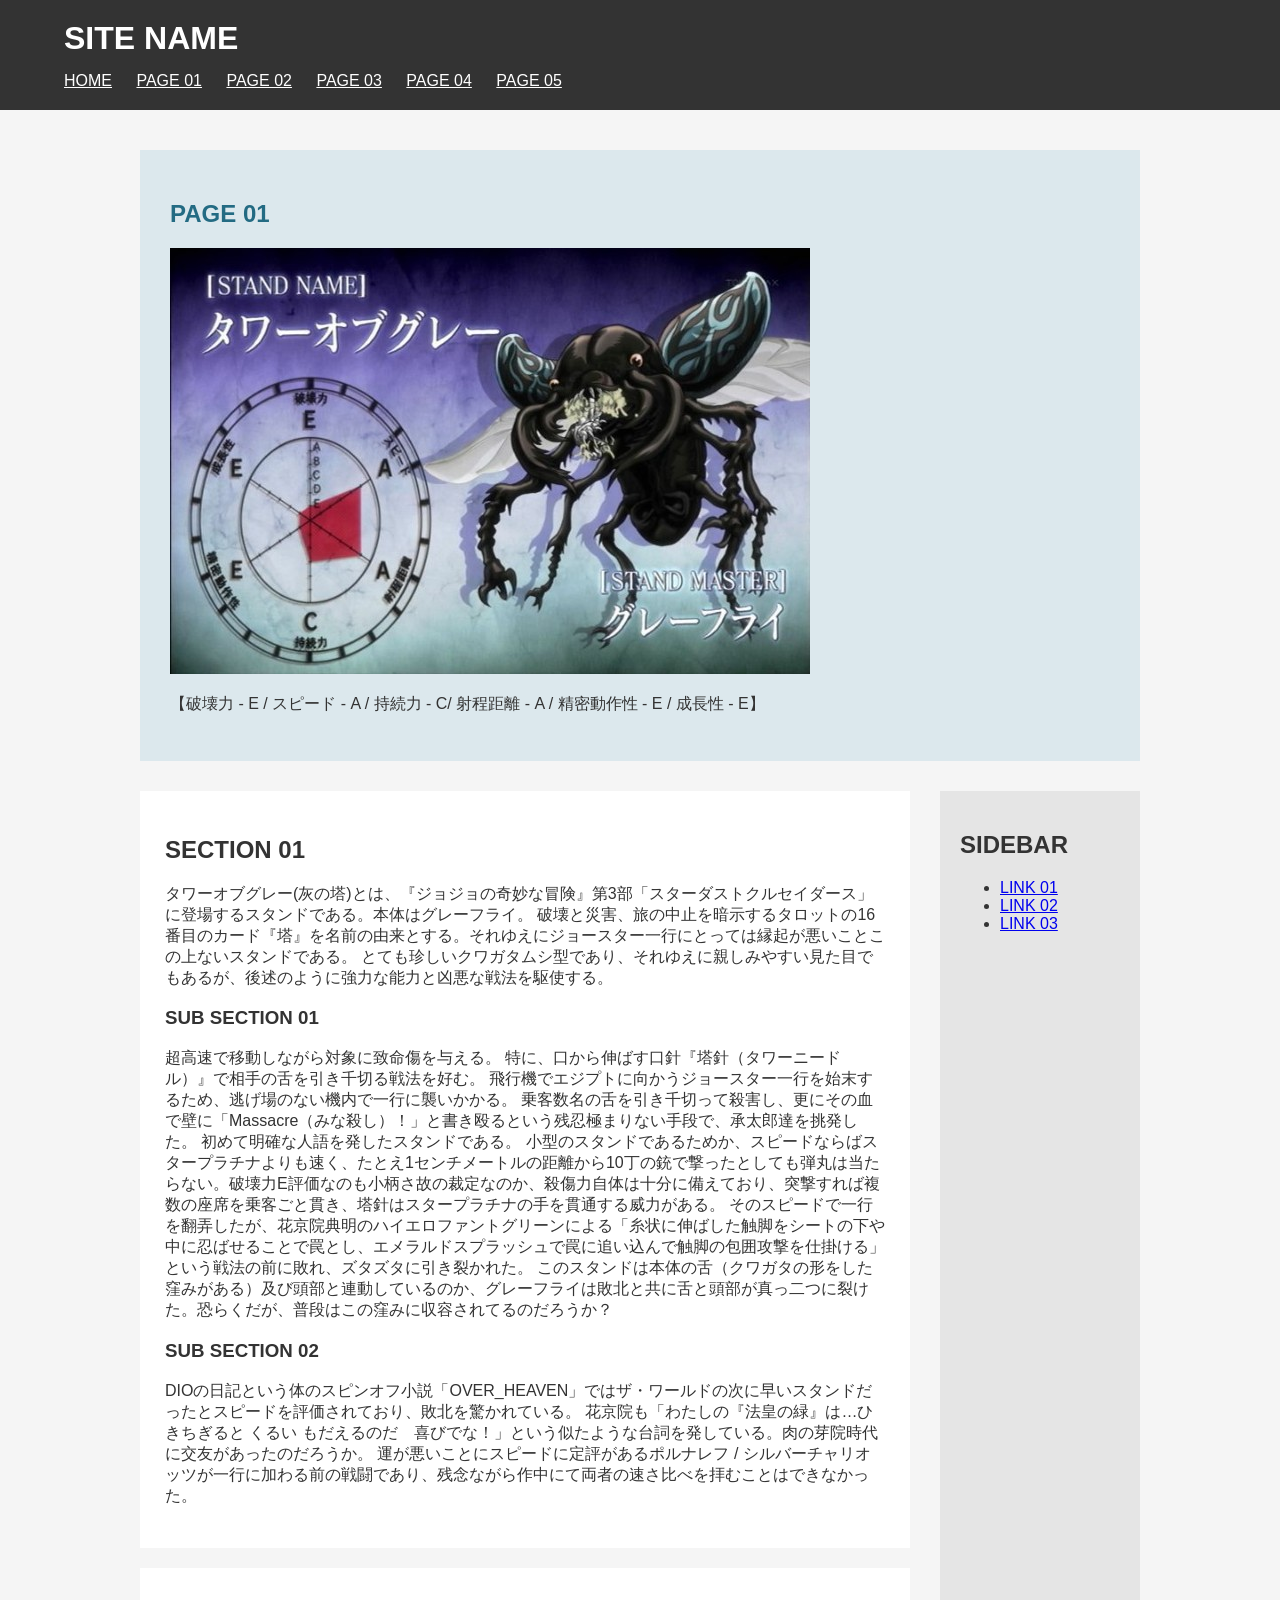
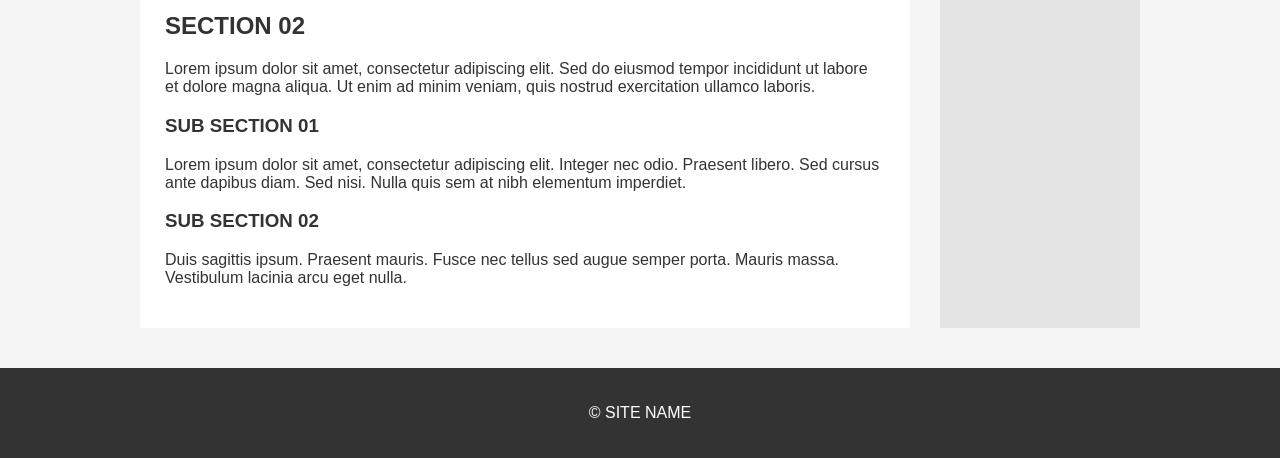
==== id-class-custom/page01.html @ 22044bd8 "Add files via upload" ====
<!DOCTYPE html>
<html lang="ja">

<head>
  <meta charset="UTF-8">
  <title>PAGE 01</title>
  <link rel="stylesheet" href="style.css">
</head>

<body id="page01" class="lower">
  <header>
    <h1>SITE NAME</h1>
    <nav>
      <a href="index.html">HOME</a>
      <a href="page01.html">PAGE 01</a>
      <a href="page02.html">PAGE 02</a>
      <a href="page03.html">PAGE 03</a>
      <a href="page04.html">PAGE 04</a>
      <a href="page05.html">PAGE 05</a>
    </nav>
  </header>

  <main>
    <section class="page-heading">
      <h2>PAGE 01</h2>
      <img src="img/tawer.jpg" alt="メインビジュアル">
      <p>【破壊力 - E / スピード - A / 持続力 - C/ 射程距離 - A / 精密動作性 - E / 成長性 - E】</p>
    </section>

    <div class="layout">
      <article>
        <section>
          <h2>SECTION 01</h2>
          <p>タワーオブグレー(灰の塔)とは、『ジョジョの奇妙な冒険』第3部「スターダストクルセイダース」に登場するスタンドである。本体はグレーフライ。

            破壊と災害、旅の中止を暗示するタロットの16番目のカード『塔』を名前の由来とする。それゆえにジョースター一行にとっては縁起が悪いことこの上ないスタンドである。

            とても珍しいクワガタムシ型であり、それゆえに親しみやすい見た目でもあるが、後述のように強力な能力と凶悪な戦法を駆使する。</p>

          <h3>SUB SECTION 01</h3>
          <p>超高速で移動しながら対象に致命傷を与える。

            特に、口から伸ばす口針『塔針（タワーニードル）』で相手の舌を引き千切る戦法を好む。

            飛行機でエジプトに向かうジョースター一行を始末するため、逃げ場のない機内で一行に襲いかかる。

            乗客数名の舌を引き千切って殺害し、更にその血で壁に「Massacre（みな殺し）！」と書き殴るという残忍極まりない手段で、承太郎達を挑発した。

            初めて明確な人語を発したスタンドである。

            小型のスタンドであるためか、スピードならばスタープラチナよりも速く、たとえ1センチメートルの距離から10丁の銃で撃ったとしても弾丸は当たらない。破壊力E評価なのも小柄さ故の裁定なのか、殺傷力自体は十分に備えており、突撃すれば複数の座席を乗客ごと貫き、塔針はスタープラチナの手を貫通する威力がある。

            そのスピードで一行を翻弄したが、花京院典明のハイエロファントグリーンによる「糸状に伸ばした触脚をシートの下や中に忍ばせることで罠とし、エメラルドスプラッシュで罠に追い込んで触脚の包囲攻撃を仕掛ける」という戦法の前に敗れ、ズタズタに引き裂かれた。

            このスタンドは本体の舌（クワガタの形をした窪みがある）及び頭部と連動しているのか、グレーフライは敗北と共に舌と頭部が真っ二つに裂けた。恐らくだが、普段はこの窪みに収容されてるのだろうか？</p>

          <h3>SUB SECTION 02</h3>
          <p>DIOの日記という体のスピンオフ小説「OVER_HEAVEN」ではザ・ワールドの次に早いスタンドだったとスピードを評価されており、敗北を驚かれている。

            花京院も「わたしの『法皇の緑』は…ひきちぎると くるい もだえるのだ　喜びでな！」という似たような台詞を発している。肉の芽院時代に交友があったのだろうか。

            運が悪いことにスピードに定評があるポルナレフ / シルバーチャリオッツが一行に加わる前の戦闘であり、残念ながら作中にて両者の速さ比べを拝むことはできなかった。</p>
        </section>

        <section>
          <h2>SECTION 02</h2>
          <p>Lorem ipsum dolor sit amet, consectetur adipiscing elit.
            Sed do eiusmod tempor incididunt ut labore et dolore magna aliqua.
            Ut enim ad minim veniam, quis nostrud exercitation ullamco laboris.</p>

          <h3>SUB SECTION 01</h3>
          <p>Lorem ipsum dolor sit amet, consectetur adipiscing elit.
            Integer nec odio. Praesent libero. Sed cursus ante dapibus diam.
            Sed nisi. Nulla quis sem at nibh elementum imperdiet.</p>

          <h3>SUB SECTION 02</h3>
          <p>Duis sagittis ipsum. Praesent mauris. Fusce nec tellus sed augue
            semper porta. Mauris massa. Vestibulum lacinia arcu eget nulla.</p>
        </section>
      </article>

      <aside>
        <h2>SIDEBAR</h2>
        <ul>
          <li><a href="#">LINK 01</a></li>
          <li><a href="#">LINK 02</a></li>
          <li><a href="#">LINK 03</a></li>
        </ul>
      </aside>
    </div><!-- /.layout -->
  </main>

  <footer>
    <p>&copy; SITE NAME</p>
  </footer>
</body>

</html>
---- id-class-custom/style.css ----
@charset "utf-8";

/*-------------------------
  共通スタイル
-------------------------*/
/* 基本設定 */
* {
    box-sizing: border-box;
}

body {
    margin: 0;
    font-family: sans-serif;
    color: #333;
}

main {
    width: 90%;
    max-width: 1000px;
    margin: 40px auto;
}

/* ヘッダー */
header {
    padding: 20px 5%;
    background: #333;
    color: #fff;
}

header h1 {
    margin: 0 0 15px;
}

nav a {
    margin-right: 20px;
    color: #fff;
}

/* フッター */
footer {
    padding: 20px;
    background: #333;
    color: #fff;
    text-align: center;
}

#lower .page-heading img {
    width: 100%;
    height: 400px;
    object-fit: cover;
}

/*-------------------------
    HOME
-------------------------*/

/* メインビジュアル */

#home .main-visual {
    position: relative;
    text-align: center;
}

#home .main-visual img {
    width: 100%;
    height: 400px;
    object-fit: cover;
}

#home .main-visual h2 {
    margin-top: 20px;
}

/* コンテンツ */
#home .contents {
    margin-top: 40px;
    padding: 30px;
    background: #f0f0f0;
}

/*-------------------------
  仮想ページ共通
-------------------------*/

/* 基本設定 */
.lower {
    background: #f5f5f5;
}

/* ページ見出し */
.lower .page-heading {
    padding: 30px;
    background: #dce8ed;
}

/* 2カラムレイアウト */
.lower .layout {
    display: flex;
    gap: 30px;
    margin-top: 30px;
}

.lower article {
    flex: 1;
}

.lower article section {
    margin-bottom: 20px;
    padding: 25px;
    background: #fff;
}

.lower article section:last-of-type {
    margin-bottom: 0;
}

.lower aside {
    width: 200px;
    padding: 20px;
    background: #e5e5e5;
}

/*-------------------------
  PAGE 01
-------------------------*/

/* このページ固有のスタイル */
#page01 .page-heading h2 {
    color: #236b83;
}


/*-------------------------
  PAGE 02
-------------------------*/

#page02 .page-heading h2 {
    color: #236b83;
}



/*-------------------------
  
-------------------------*/
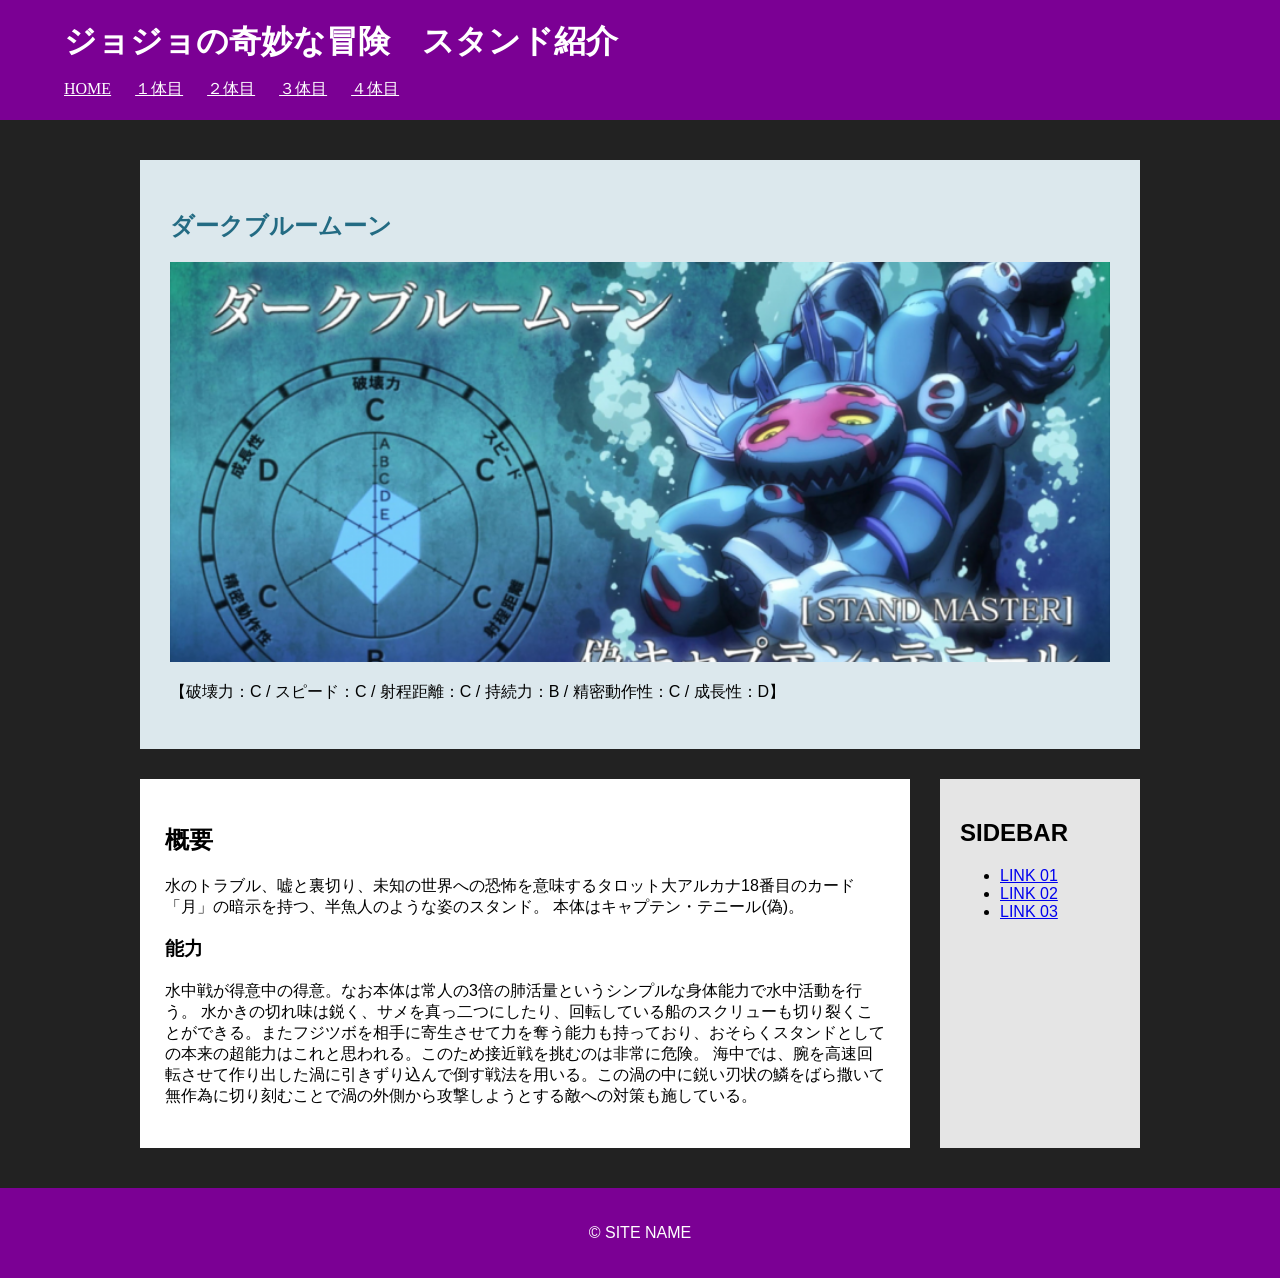
==== commit ca58f8a5: "Add files via upload" ====
--- a/id-class-custom/page01.html
+++ b/id-class-custom/page01.html
@@ -9,74 +9,38 @@
 
 <body id="page01" class="lower">
   <header>
-    <h1>SITE NAME</h1>
+    <h1>ジョジョの奇妙な冒険　スタンド紹介</h1>
     <nav>
       <a href="index.html">HOME</a>
-      <a href="page01.html">PAGE 01</a>
-      <a href="page02.html">PAGE 02</a>
-      <a href="page03.html">PAGE 03</a>
-      <a href="page04.html">PAGE 04</a>
-      <a href="page05.html">PAGE 05</a>
+      <a href="page01.html">１体目</a>
+      <a href="page02.html">２体目</a>
+      <a href="page03.html">３体目</a>
+      <a href="page04.html">４体目</a>
     </nav>
   </header>
 
   <main>
     <section class="page-heading">
-      <h2>PAGE 01</h2>
-      <img src="img/tawer.jpg" alt="メインビジュアル">
-      <p>【破壊力 - E / スピード - A / 持続力 - C/ 射程距離 - A / 精密動作性 - E / 成長性 - E】</p>
+      <h2>ダークブルームーン</h2>
+      <img src="img/dark.png" alt="メインビジュアル">
+      <p>【破壊力：C / スピード：C / 射程距離：C / 持続力：B / 精密動作性：C / 成長性：D】</p>
     </section>
 
     <div class="layout">
       <article>
         <section>
-          <h2>SECTION 01</h2>
-          <p>タワーオブグレー(灰の塔)とは、『ジョジョの奇妙な冒険』第3部「スターダストクルセイダース」に登場するスタンドである。本体はグレーフライ。
+          <h2>概要</h2>
+          <p>水のトラブル、嘘と裏切り、未知の世界への恐怖を意味するタロット大アルカナ18番目のカード「月」の暗示を持つ、半魚人のような姿のスタンド。
 
-            破壊と災害、旅の中止を暗示するタロットの16番目のカード『塔』を名前の由来とする。それゆえにジョースター一行にとっては縁起が悪いことこの上ないスタンドである。
+            本体はキャプテン・テニール(偽)。</p>
 
-            とても珍しいクワガタムシ型であり、それゆえに親しみやすい見た目でもあるが、後述のように強力な能力と凶悪な戦法を駆使する。</p>
+          <h3>能力</h3>
+          <p>水中戦が得意中の得意。なお本体は常人の3倍の肺活量というシンプルな身体能力で水中活動を行う。
 
-          <h3>SUB SECTION 01</h3>
-          <p>超高速で移動しながら対象に致命傷を与える。
+            水かきの切れ味は鋭く、サメを真っ二つにしたり、回転している船のスクリューも切り裂くことができる。またフジツボを相手に寄生させて力を奪う能力も持っており、おそらくスタンドとしての本来の超能力はこれと思われる。このため接近戦を挑むのは非常に危険。
 
-            特に、口から伸ばす口針『塔針（タワーニードル）』で相手の舌を引き千切る戦法を好む。
+            海中では、腕を高速回転させて作り出した渦に引きずり込んで倒す戦法を用いる。この渦の中に鋭い刃状の鱗をばら撒いて無作為に切り刻むことで渦の外側から攻撃しようとする敵への対策も施している。</p>
 
-            飛行機でエジプトに向かうジョースター一行を始末するため、逃げ場のない機内で一行に襲いかかる。
-
-            乗客数名の舌を引き千切って殺害し、更にその血で壁に「Massacre（みな殺し）！」と書き殴るという残忍極まりない手段で、承太郎達を挑発した。
-
-            初めて明確な人語を発したスタンドである。
-
-            小型のスタンドであるためか、スピードならばスタープラチナよりも速く、たとえ1センチメートルの距離から10丁の銃で撃ったとしても弾丸は当たらない。破壊力E評価なのも小柄さ故の裁定なのか、殺傷力自体は十分に備えており、突撃すれば複数の座席を乗客ごと貫き、塔針はスタープラチナの手を貫通する威力がある。
-
-            そのスピードで一行を翻弄したが、花京院典明のハイエロファントグリーンによる「糸状に伸ばした触脚をシートの下や中に忍ばせることで罠とし、エメラルドスプラッシュで罠に追い込んで触脚の包囲攻撃を仕掛ける」という戦法の前に敗れ、ズタズタに引き裂かれた。
-
-            このスタンドは本体の舌（クワガタの形をした窪みがある）及び頭部と連動しているのか、グレーフライは敗北と共に舌と頭部が真っ二つに裂けた。恐らくだが、普段はこの窪みに収容されてるのだろうか？</p>
-
-          <h3>SUB SECTION 02</h3>
-          <p>DIOの日記という体のスピンオフ小説「OVER_HEAVEN」ではザ・ワールドの次に早いスタンドだったとスピードを評価されており、敗北を驚かれている。
-
-            花京院も「わたしの『法皇の緑』は…ひきちぎると くるい もだえるのだ　喜びでな！」という似たような台詞を発している。肉の芽院時代に交友があったのだろうか。
-
-            運が悪いことにスピードに定評があるポルナレフ / シルバーチャリオッツが一行に加わる前の戦闘であり、残念ながら作中にて両者の速さ比べを拝むことはできなかった。</p>
-        </section>
-
-        <section>
-          <h2>SECTION 02</h2>
-          <p>Lorem ipsum dolor sit amet, consectetur adipiscing elit.
-            Sed do eiusmod tempor incididunt ut labore et dolore magna aliqua.
-            Ut enim ad minim veniam, quis nostrud exercitation ullamco laboris.</p>
-
-          <h3>SUB SECTION 01</h3>
-          <p>Lorem ipsum dolor sit amet, consectetur adipiscing elit.
-            Integer nec odio. Praesent libero. Sed cursus ante dapibus diam.
-            Sed nisi. Nulla quis sem at nibh elementum imperdiet.</p>
-
-          <h3>SUB SECTION 02</h3>
-          <p>Duis sagittis ipsum. Praesent mauris. Fusce nec tellus sed augue
-            semper porta. Mauris massa. Vestibulum lacinia arcu eget nulla.</p>
-        </section>
       </article>
 
       <aside>
--- a/id-class-custom/style.css
+++ b/id-class-custom/style.css
@@ -11,7 +11,12 @@
 body {
     margin: 0;
     font-family: sans-serif;
-    color: #333;
+    /* color: #333; */
+    background-color: #222;
+}
+
+body .main-visual {
+    color: #fff;
 }
 
 main {
@@ -22,8 +27,9 @@
 
 /* ヘッダー */
 header {
+    font-family: 'Shippori Mincho', serif;
     padding: 20px 5%;
-    background: #333;
+    background: #7b0094;
     color: #fff;
 }
 
@@ -39,7 +45,7 @@
 /* フッター */
 footer {
     padding: 20px;
-    background: #333;
+    background: #7b0094;
     color: #fff;
     text-align: center;
 }
@@ -84,7 +90,7 @@
 
 /* 基本設定 */
 .lower {
-    background: #f5f5f5;
+    background: #222;
 }
 
 /* ページ見出し */
@@ -138,7 +144,11 @@
     color: #236b83;
 }
 
-
+.page-heading img {
+        width: 100%;
+    height: 400px;
+    object-fit: cover;
+}
 
 /*-------------------------
   
